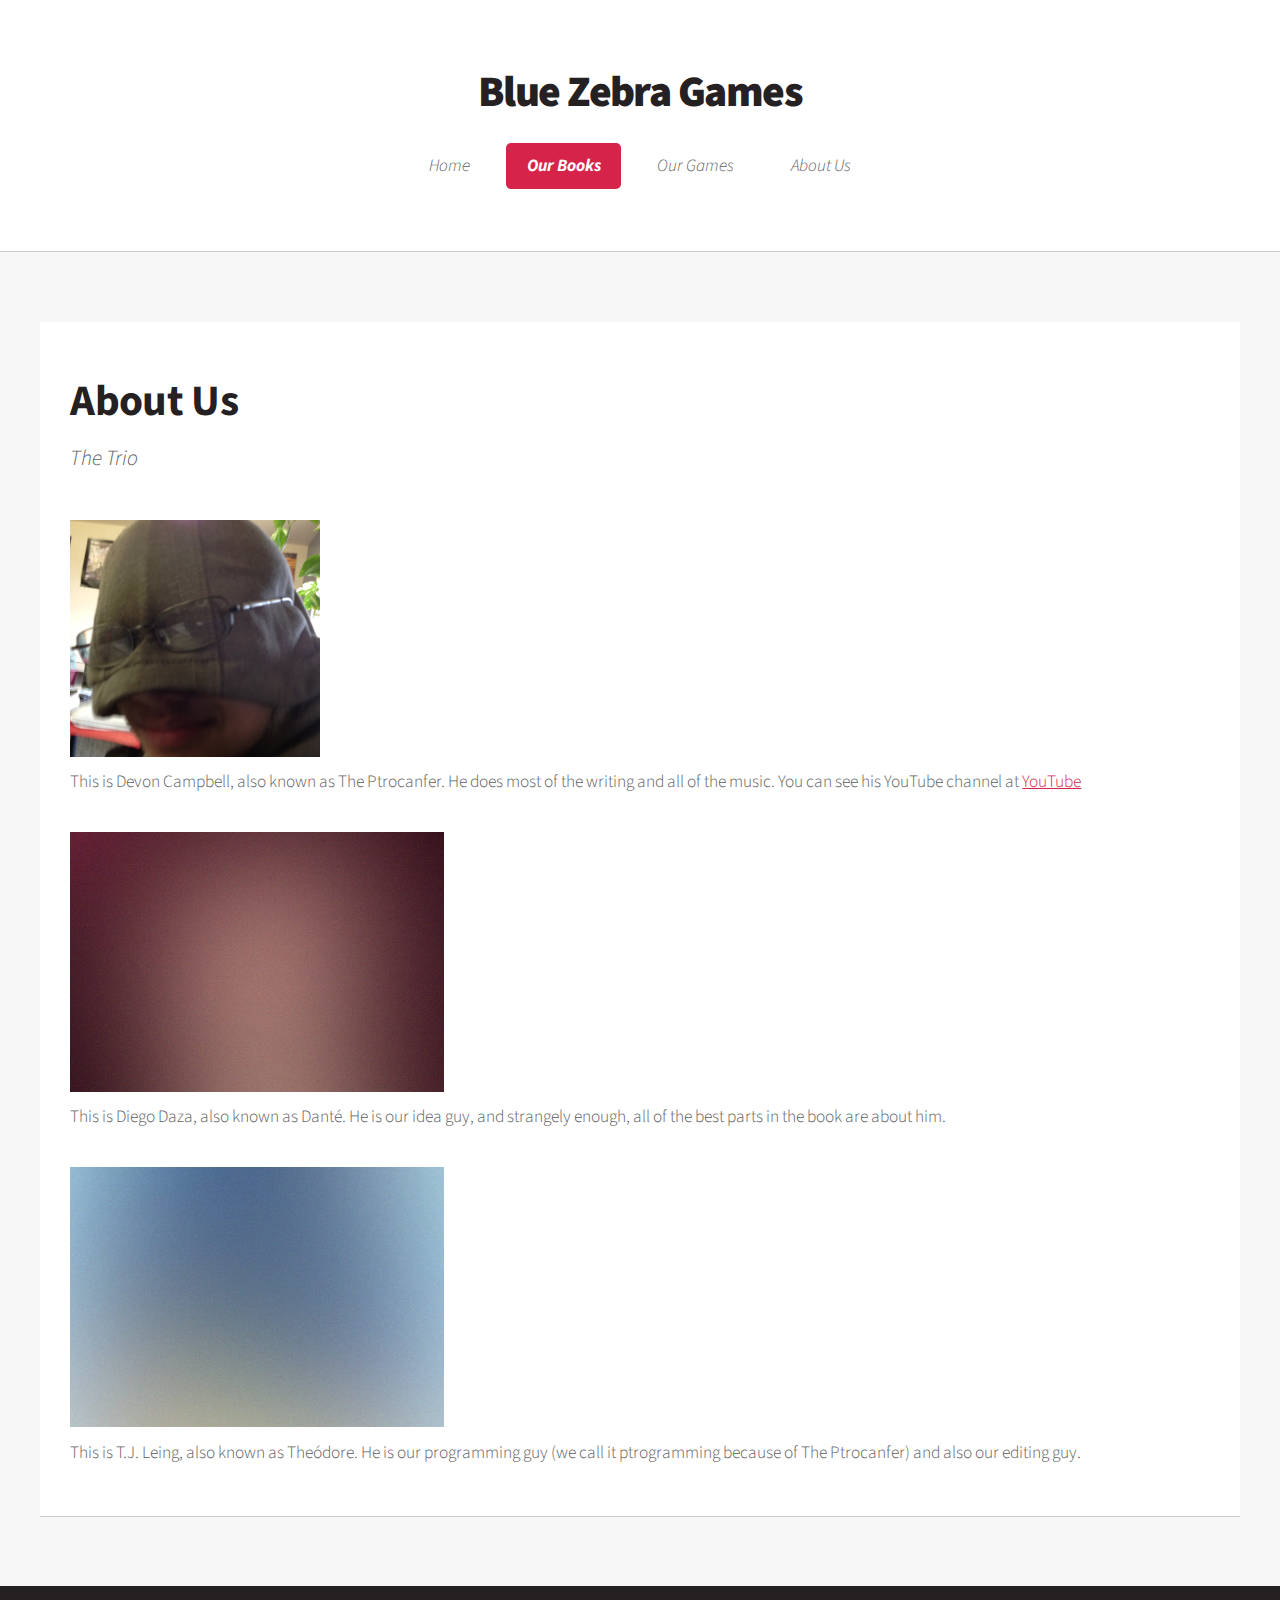
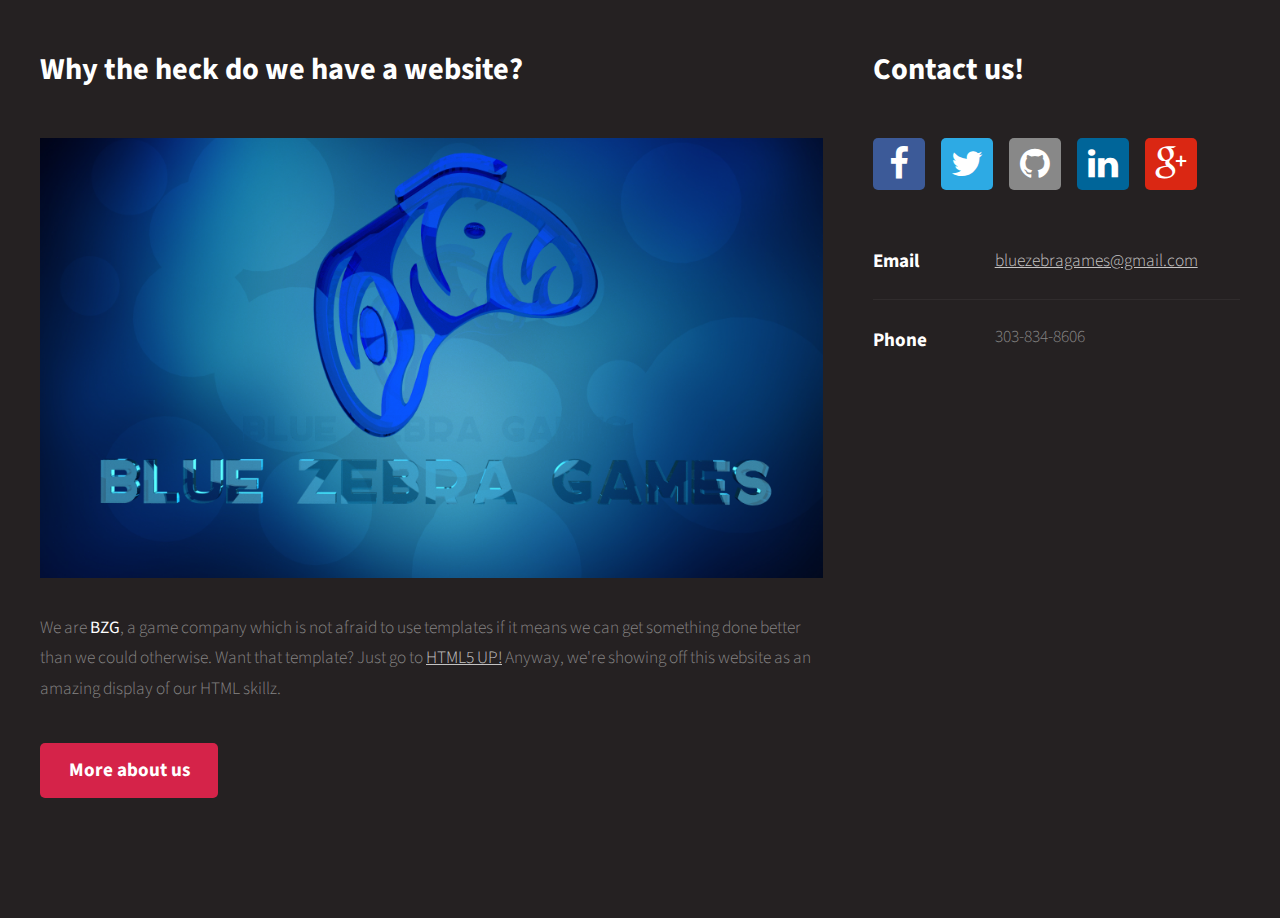
==== about.html @ b1e729a6 "Major update!" ====
<!DOCTYPE HTML>
<!--
	Dopetrope by HTML5 UP
	html5up.net | @n33co
	Free for personal and commercial use under the CCA 3.0 license (html5up.net/license)
-->
<html>
	<head>
		<title>Our Books</title>
		<meta charset="utf-8" />
		<meta name="viewport" content="width=device-width, initial-scale=1" />
		<!--[if lte IE 8]><script src="assets/js/ie/html5shiv.js"></script><![endif]-->
		<link rel="stylesheet" href="assets/css/main.css" />
		<!--[if lte IE 8]><link rel="stylesheet" href="assets/css/ie8.css" /><![endif]-->
	</head>
	<body class="no-sidebar">
		<div id="page-wrapper">

			<!-- Header -->
				<div id="header-wrapper">
					<div id="header">

						<!-- Logo -->
							<h1><a href="index.html">Blue Zebra Games</a></h1>

						<!-- Nav -->
							<nav id="nav">
								<ul>
									<li><a href="index.html">Home</a></li>
									<li class="current">
										<a href="./books.html">Our Books</a>
										<ul>
											<li><a href="./books.html">Overview</a></li>
											<li><a href="./tw1.html">That Which 1: The World of The Ptrocanfer</a></li>
											<li><a href="./tw2.html">That Which 2: Another Cool Compendium of Random Ruminations</a></li>
											<li>
												<a href="./tw3.html">That Which 3: In Which That Which Happened is Related</a>
												<!--<ul>
													<li><a href="#">Magna phasellus</a></li>
													<li><a href="#">Etiam dolore nisl</a></li>
													<li><a href="#">Veroeros feugiat</a></li>
													<li><a href="#">Nisl sed aliquam</a></li>
													<li><a href="#">Dolore adipiscing</a></li>
												</ul>-->
											</li>
											<li><a href="./tw4.html">That Which 4: A Dream Not All a Dream</a></li>
										</ul>
									</li>
									<li><a href="games.html">Our Games</a></li>
									<li><a href="about.html">About Us</a></li>
									<!--<li><a href="no-sidebar.html">No Sidebar</a></li>-->
								</ul>
							</nav>

					</div>
				</div>

			<!-- Main -->
				<div id="main-wrapper">
					<div class="container">

						<!-- Content -->
							<article class="box post">
								<header>
									<h2>About Us</h2>
									<p>The Trio</p>
								</header>
                                <img src="images/pic02.jpg">
								<p>
									This is Devon Campbell, also known as The Ptrocanfer.  He does most of the writing and all of the music.  You can see his YouTube channel at <a href="https://www.youtube.com/user/hokumeledevon">YouTube</a>
								</p>
                                <img src="images/pic03.jpg">
								<p>
									This is Diego Daza, also known as Danté.  He is our idea guy, and strangely enough, all of the best parts in the book are about him.
								</p>
                                <img src="images/pic04.jpg">
                                <p>
                                    This is T.J. Leing, also known as Theódore.  He is our programming guy (we call it ptrogramming because of The Ptrocanfer) and also our editing guy.
                                </p>
								
							</article>

					</div>
				</div>

			<!-- Footer -->
				<div id="footer-wrapper">
					<section id="footer" class="container">
						<div class="row">
							<!--<div class="8u 12u(mobile)">
								<section>
									<header>
										<h2>Calendar</h2>
									</header>
									<ul class="dates">
										<li>
											<span class="date">Aug <strong>31</strong></span>
											<h3><a href="#">Start of school</a></h3>
											<p>Kinda obvious what this one means...  It's the first day of classes, if that helps.</p>
										</li>
										<li>
											<span class="date">Jan <strong>23</strong></span>
											<h3><a href="#">Ipsum sed blandit nisl consequat</a></h3>
											<p>Blandit phasellus lorem ipsum dolor tempor sapien tortor hendrerit adipiscing feugiat lorem.</p>
										</li>
										<li>
											<span class="date">Jan <strong>15</strong></span>
											<h3><a href="#">Magna tempus lorem feugiat</a></h3>
											<p>Dolore consequat sed phasellus lorem sed etiam nullam dolor etiam sed amet sit consequat.</p>
										</li>
										<li>
											<span class="date">Jan <strong>12</strong></span>
											<h3><a href="#">Dolore tempus ipsum feugiat nulla</a></h3>
											<p>Feugiat lorem dolor sed nullam tempus lorem ipsum dolor sit amet nullam consequat.</p>
										</li>
										<li>
											<span class="date">Jan <strong>10</strong></span>
											<h3><a href="#">Blandit tempus aliquam?</a></h3>
											<p>Feugiat sed tempus blandit tempus adipiscing nisl lorem ipsum dolor sit amet dolore.</p>
										</li>
									</ul>
								</section>
							</div>-->
							<div class="8u 12u(mobile)">
								<section>
									<header>
										<h2>Why the heck do we have a website?</h2>
									</header>
									<a href="#" class="image featured"><img src="images/pic01.jpg" alt="" /></a>
									<p>
										We are <strong>BZG</strong>, a game company which is not afraid to use templates if it means we can get something done better than we could otherwise.
										Want that template?  Just go to <a href="http://html5up.net/">HTML5 UP!</a>  Anyway, we're showing off this website as an amazing display of our HTML skillz.
									</p>
									<footer>
										<a href="#" class="button">More about us</a>
									</footer>
								</section>
							</div>
						<!--</div>
						<div class="row">
							<div class="4u 12u(mobile)">
								<section>
									<header>
										<h2>Quick Links</h2>
									</header>
									<ul class="divided">
										<li><a href="#">Lorem ipsum dolor sit amet sit veroeros</a></li>
										<li><a href="#">Sed et blandit consequat sed tlorem blandit</a></li>
										<li><a href="#">Adipiscing feugiat phasellus sed tempus</a></li>
										<li><a href="#">Hendrerit tortor vitae mattis tempor sapien</a></li>
										<li><a href="#">Sem feugiat sapien id suscipit magna felis nec</a></li>
										<li><a href="#">Elit class aptent taciti sociosqu ad litora</a></li>
									</ul>
								</section>
							</div>
							<div class="4u 12u(mobile)">
								<section>
									<header>
										<h2>Ipsum et phasellus</h2>
									</header>
									<ul class="divided">
										<li><a href="#">Lorem ipsum dolor sit amet sit veroeros</a></li>
										<li><a href="#">Sed et blandit consequat sed tlorem blandit</a></li>
										<li><a href="#">Adipiscing feugiat phasellus sed tempus</a></li>
										<li><a href="#">Hendrerit tortor vitae mattis tempor sapien</a></li>
										<li><a href="#">Sem feugiat sapien id suscipit magna felis nec</a></li>
										<li><a href="#">Elit class aptent taciti sociosqu ad litora</a></li>
									</ul>
								</section>
							</div>-->
							<div class="4u 12u(mobile)">
								<section>
									<header>
										<h2>Contact us!</h2>
									</header>
									<ul class="social">
										<li><a class="icon fa-facebook" href="#"><span class="label">Facebook</span></a></li>
										<li><a class="icon fa-twitter" href="#"><span class="label">Twitter</span></a></li>
										<li><a class="icon fa-github" href="#"><span class="label">GitHub</span></a></li>
										<li><a class="icon fa-linkedin" href="#"><span class="label">LinkedIn</span></a></li>
										<li><a class="icon fa-google-plus" href="#"><span class="label">Google+</span></a></li>
									</ul>
									<ul class="contact">
										<li>
											<h3>Email</h3>
											<p><a href="mailto:bluezebragames@gmail.com?Subject=BZG Comments">bluezebragames@gmail.com</a></p>
										</li>
										<li>
											<h3>Phone</h3>
											<p>303-834-8606</p>
										</li>
									</ul>
								</section>
							</div>
						</div>
						<div class="row">
							<div class="12u">

								<!-- Copyright 
									<div id="copyright">
										<ul class="links">
											<li>&copy; Untitled. All rights reserved.</li><li>Design: <a href="http://html5up.net">HTML5 UP</a></li>
										</ul>
									</div>-->

							</div>
						</div>
					</section>
				</div>

		</div>

		<!-- Scripts -->
			<script src="assets/js/jquery.min.js"></script>
			<script src="assets/js/jquery.dropotron.min.js"></script>
			<script src="assets/js/skel.min.js"></script>
			<script src="assets/js/skel-viewport.min.js"></script>
			<script src="assets/js/util.js"></script>
			<!--[if lte IE 8]><script src="assets/js/ie/respond.min.js"></script><![endif]-->
			<script src="assets/js/main.js"></script>

	</body>
</html>
---- assets/css/main.css ----
@import url("font-awesome.min.css");
@import url("http://fonts.googleapis.com/css?family=Source+Sans+Pro:300,400,700,900,300italic");

/*
	Dopetrope by HTML5 UP
	html5up.net | @n33co
	Free for personal and commercial use under the CCA 3.0 license (html5up.net/license)
*/

/* Reset */

	html, body, div, span, applet, object, iframe, h1, h2, h3, h4, h5, h6, p, blockquote, pre, a, abbr, acronym, address, big, cite, code, del, dfn, em, img, ins, kbd, q, s, samp, small, strike, strong, sub, sup, tt, var, b, u, i, center, dl, dt, dd, ol, ul, li, fieldset, form, label, legend, table, caption, tbody, tfoot, thead, tr, th, td, article, aside, canvas, details, embed, figure, figcaption, footer, header, hgroup, menu, nav, output, ruby, section, summary, time, mark, audio, video {
		margin: 0;
		padding: 0;
		border: 0;
		font-size: 100%;
		font: inherit;
		vertical-align: baseline;
	}

	article, aside, details, figcaption, figure, footer, header, hgroup, menu, nav, section {
		display: block;
	}

	body {
		line-height: 1;
	}

	ol, ul {
		list-style: none;
	}

	blockquote, q {
		quotes: none;
	}

	blockquote:before, blockquote:after, q:before, q:after {
		content: '';
		content: none;
	}

	table {
		border-collapse: collapse;
		border-spacing: 0;
	}

	body {
		-webkit-text-size-adjust: none;
	}

/* Box Model */

	*, *:before, *:after {
		-moz-box-sizing: border-box;
		-webkit-box-sizing: border-box;
		box-sizing: border-box;
	}

/* Containers */

	.container {
		margin-left: auto;
		margin-right: auto;
	}

	.container.\31 25\25 {
		width: 100%;
		max-width: 1200px;
		min-width: 960px;
	}

	.container.\37 5\25 {
		width: 720px;
	}

	.container.\35 0\25 {
		width: 480px;
	}

	.container.\32 5\25 {
		width: 240px;
	}

	.container {
		width: 960px;
	}

	@media screen and (min-width: 737px) {

		.container.\31 25\25 {
			width: 100%;
			max-width: 1500px;
			min-width: 1200px;
		}

		.container.\37 5\25 {
			width: 900px;
		}

		.container.\35 0\25 {
			width: 600px;
		}

		.container.\32 5\25 {
			width: 300px;
		}

		.container {
			width: 1200px;
		}

	}

	@media screen and (min-width: 737px) and (max-width: 1200px) {

		.container.\31 25\25 {
			width: 100%;
			max-width: 1200px;
			min-width: 960px;
		}

		.container.\37 5\25 {
			width: 720px;
		}

		.container.\35 0\25 {
			width: 480px;
		}

		.container.\32 5\25 {
			width: 240px;
		}

		.container {
			width: 960px;
		}

	}

	@media screen and (max-width: 736px) {

		.container.\31 25\25 {
			width: 100%;
			max-width: 125%;
			min-width: 100%;
		}

		.container.\37 5\25 {
			width: 75%;
		}

		.container.\35 0\25 {
			width: 50%;
		}

		.container.\32 5\25 {
			width: 25%;
		}

		.container {
			width: 100% !important;
		}

	}

/* Grid */

	.row {
		border-bottom: solid 1px transparent;
		-moz-box-sizing: border-box;
		-webkit-box-sizing: border-box;
		box-sizing: border-box;
	}

	.row > * {
		float: left;
		-moz-box-sizing: border-box;
		-webkit-box-sizing: border-box;
		box-sizing: border-box;
	}

	.row:after, .row:before {
		content: '';
		display: block;
		clear: both;
		height: 0;
	}

	.row.uniform > * > :first-child {
		margin-top: 0;
	}

	.row.uniform > * > :last-child {
		margin-bottom: 0;
	}

	.row.\30 \25 > * {
		padding: 0 0 0 0px;
	}

	.row.\30 \25 {
		margin: 0 0 -1px 0px;
	}

	.row.uniform.\30 \25 > * {
		padding: 0px 0 0 0px;
	}

	.row.uniform.\30 \25 {
		margin: 0px 0 -1px 0px;
	}

	.row > * {
		padding: 0 0 0 40px;
	}

	.row {
		margin: 0 0 -1px -40px;
	}

	.row.uniform > * {
		padding: 40px 0 0 40px;
	}

	.row.uniform {
		margin: -40px 0 -1px -40px;
	}

	.row.\32 00\25 > * {
		padding: 0 0 0 80px;
	}

	.row.\32 00\25 {
		margin: 0 0 -1px -80px;
	}

	.row.uniform.\32 00\25 > * {
		padding: 80px 0 0 80px;
	}

	.row.uniform.\32 00\25 {
		margin: -80px 0 -1px -80px;
	}

	.row.\31 50\25 > * {
		padding: 0 0 0 60px;
	}

	.row.\31 50\25 {
		margin: 0 0 -1px -60px;
	}

	.row.uniform.\31 50\25 > * {
		padding: 60px 0 0 60px;
	}

	.row.uniform.\31 50\25 {
		margin: -60px 0 -1px -60px;
	}

	.row.\35 0\25 > * {
		padding: 0 0 0 20px;
	}

	.row.\35 0\25 {
		margin: 0 0 -1px -20px;
	}

	.row.uniform.\35 0\25 > * {
		padding: 20px 0 0 20px;
	}

	.row.uniform.\35 0\25 {
		margin: -20px 0 -1px -20px;
	}

	.row.\32 5\25 > * {
		padding: 0 0 0 10px;
	}

	.row.\32 5\25 {
		margin: 0 0 -1px -10px;
	}

	.row.uniform.\32 5\25 > * {
		padding: 10px 0 0 10px;
	}

	.row.uniform.\32 5\25 {
		margin: -10px 0 -1px -10px;
	}

	.\31 2u, .\31 2u\24 {
		width: 100%;
		clear: none;
		margin-left: 0;
	}

	.\31 1u, .\31 1u\24 {
		width: 91.6666666667%;
		clear: none;
		margin-left: 0;
	}

	.\31 0u, .\31 0u\24 {
		width: 83.3333333333%;
		clear: none;
		margin-left: 0;
	}

	.\39 u, .\39 u\24 {
		width: 75%;
		clear: none;
		margin-left: 0;
	}

	.\38 u, .\38 u\24 {
		width: 66.6666666667%;
		clear: none;
		margin-left: 0;
	}

	.\37 u, .\37 u\24 {
		width: 58.3333333333%;
		clear: none;
		margin-left: 0;
	}

	.\36 u, .\36 u\24 {
		width: 50%;
		clear: none;
		margin-left: 0;
	}

	.\35 u, .\35 u\24 {
		width: 41.6666666667%;
		clear: none;
		margin-left: 0;
	}

	.\34 u, .\34 u\24 {
		width: 33.3333333333%;
		clear: none;
		margin-left: 0;
	}

	.\33 u, .\33 u\24 {
		width: 25%;
		clear: none;
		margin-left: 0;
	}

	.\32 u, .\32 u\24 {
		width: 16.6666666667%;
		clear: none;
		margin-left: 0;
	}

	.\31 u, .\31 u\24 {
		width: 8.3333333333%;
		clear: none;
		margin-left: 0;
	}

	.\31 2u\24 + *,
	.\31 1u\24 + *,
	.\31 0u\24 + *,
	.\39 u\24 + *,
	.\38 u\24 + *,
	.\37 u\24 + *,
	.\36 u\24 + *,
	.\35 u\24 + *,
	.\34 u\24 + *,
	.\33 u\24 + *,
	.\32 u\24 + *,
	.\31 u\24 + * {
		clear: left;
	}

	.\-11u {
		margin-left: 91.66667%;
	}

	.\-10u {
		margin-left: 83.33333%;
	}

	.\-9u {
		margin-left: 75%;
	}

	.\-8u {
		margin-left: 66.66667%;
	}

	.\-7u {
		margin-left: 58.33333%;
	}

	.\-6u {
		margin-left: 50%;
	}

	.\-5u {
		margin-left: 41.66667%;
	}

	.\-4u {
		margin-left: 33.33333%;
	}

	.\-3u {
		margin-left: 25%;
	}

	.\-2u {
		margin-left: 16.66667%;
	}

	.\-1u {
		margin-left: 8.33333%;
	}

	@media screen and (min-width: 737px) {

		.row > * {
			padding: 50px 0 0 50px;
		}

		.row {
			margin: -50px 0 -1px -50px;
		}

		.row.uniform > * {
			padding: 50px 0 0 50px;
		}

		.row.uniform {
			margin: -50px 0 -1px -50px;
		}

		.row.\32 00\25 > * {
			padding: 100px 0 0 100px;
		}

		.row.\32 00\25 {
			margin: -100px 0 -1px -100px;
		}

		.row.uniform.\32 00\25 > * {
			padding: 100px 0 0 100px;
		}

		.row.uniform.\32 00\25 {
			margin: -100px 0 -1px -100px;
		}

		.row.\31 50\25 > * {
			padding: 75px 0 0 75px;
		}

		.row.\31 50\25 {
			margin: -75px 0 -1px -75px;
		}

		.row.uniform.\31 50\25 > * {
			padding: 75px 0 0 75px;
		}

		.row.uniform.\31 50\25 {
			margin: -75px 0 -1px -75px;
		}

		.row.\35 0\25 > * {
			padding: 25px 0 0 25px;
		}

		.row.\35 0\25 {
			margin: -25px 0 -1px -25px;
		}

		.row.uniform.\35 0\25 > * {
			padding: 25px 0 0 25px;
		}

		.row.uniform.\35 0\25 {
			margin: -25px 0 -1px -25px;
		}

		.row.\32 5\25 > * {
			padding: 12.5px 0 0 12.5px;
		}

		.row.\32 5\25 {
			margin: -12.5px 0 -1px -12.5px;
		}

		.row.uniform.\32 5\25 > * {
			padding: 12.5px 0 0 12.5px;
		}

		.row.uniform.\32 5\25 {
			margin: -12.5px 0 -1px -12.5px;
		}

		.\31 2u\28desktop\29, .\31 2u\24\28desktop\29 {
			width: 100%;
			clear: none;
			margin-left: 0;
		}

		.\31 1u\28desktop\29, .\31 1u\24\28desktop\29 {
			width: 91.6666666667%;
			clear: none;
			margin-left: 0;
		}

		.\31 0u\28desktop\29, .\31 0u\24\28desktop\29 {
			width: 83.3333333333%;
			clear: none;
			margin-left: 0;
		}

		.\39 u\28desktop\29, .\39 u\24\28desktop\29 {
			width: 75%;
			clear: none;
			margin-left: 0;
		}

		.\38 u\28desktop\29, .\38 u\24\28desktop\29 {
			width: 66.6666666667%;
			clear: none;
			margin-left: 0;
		}

		.\37 u\28desktop\29, .\37 u\24\28desktop\29 {
			width: 58.3333333333%;
			clear: none;
			margin-left: 0;
		}

		.\36 u\28desktop\29, .\36 u\24\28desktop\29 {
			width: 50%;
			clear: none;
			margin-left: 0;
		}

		.\35 u\28desktop\29, .\35 u\24\28desktop\29 {
			width: 41.6666666667%;
			clear: none;
			margin-left: 0;
		}

		.\34 u\28desktop\29, .\34 u\24\28desktop\29 {
			width: 33.3333333333%;
			clear: none;
			margin-left: 0;
		}

		.\33 u\28desktop\29, .\33 u\24\28desktop\29 {
			width: 25%;
			clear: none;
			margin-left: 0;
		}

		.\32 u\28desktop\29, .\32 u\24\28desktop\29 {
			width: 16.6666666667%;
			clear: none;
			margin-left: 0;
		}

		.\31 u\28desktop\29, .\31 u\24\28desktop\29 {
			width: 8.3333333333%;
			clear: none;
			margin-left: 0;
		}

		.\31 2u\24\28desktop\29 + *,
		.\31 1u\24\28desktop\29 + *,
		.\31 0u\24\28desktop\29 + *,
		.\39 u\24\28desktop\29 + *,
		.\38 u\24\28desktop\29 + *,
		.\37 u\24\28desktop\29 + *,
		.\36 u\24\28desktop\29 + *,
		.\35 u\24\28desktop\29 + *,
		.\34 u\24\28desktop\29 + *,
		.\33 u\24\28desktop\29 + *,
		.\32 u\24\28desktop\29 + *,
		.\31 u\24\28desktop\29 + * {
			clear: left;
		}

		.\-11u\28desktop\29 {
			margin-left: 91.66667%;
		}

		.\-10u\28desktop\29 {
			margin-left: 83.33333%;
		}

		.\-9u\28desktop\29 {
			margin-left: 75%;
		}

		.\-8u\28desktop\29 {
			margin-left: 66.66667%;
		}

		.\-7u\28desktop\29 {
			margin-left: 58.33333%;
		}

		.\-6u\28desktop\29 {
			margin-left: 50%;
		}

		.\-5u\28desktop\29 {
			margin-left: 41.66667%;
		}

		.\-4u\28desktop\29 {
			margin-left: 33.33333%;
		}

		.\-3u\28desktop\29 {
			margin-left: 25%;
		}

		.\-2u\28desktop\29 {
			margin-left: 16.66667%;
		}

		.\-1u\28desktop\29 {
			margin-left: 8.33333%;
		}

	}

	@media screen and (min-width: 737px) and (max-width: 1200px) {

		.row > * {
			padding: 25px 0 0 25px;
		}

		.row {
			margin: -25px 0 -1px -25px;
		}

		.row.uniform > * {
			padding: 25px 0 0 25px;
		}

		.row.uniform {
			margin: -25px 0 -1px -25px;
		}

		.row.\32 00\25 > * {
			padding: 50px 0 0 50px;
		}

		.row.\32 00\25 {
			margin: -50px 0 -1px -50px;
		}

		.row.uniform.\32 00\25 > * {
			padding: 50px 0 0 50px;
		}

		.row.uniform.\32 00\25 {
			margin: -50px 0 -1px -50px;
		}

		.row.\31 50\25 > * {
			padding: 37.5px 0 0 37.5px;
		}

		.row.\31 50\25 {
			margin: -37.5px 0 -1px -37.5px;
		}

		.row.uniform.\31 50\25 > * {
			padding: 37.5px 0 0 37.5px;
		}

		.row.uniform.\31 50\25 {
			margin: -37.5px 0 -1px -37.5px;
		}

		.row.\35 0\25 > * {
			padding: 12.5px 0 0 12.5px;
		}

		.row.\35 0\25 {
			margin: -12.5px 0 -1px -12.5px;
		}

		.row.uniform.\35 0\25 > * {
			padding: 12.5px 0 0 12.5px;
		}

		.row.uniform.\35 0\25 {
			margin: -12.5px 0 -1px -12.5px;
		}

		.row.\32 5\25 > * {
			padding: 6.25px 0 0 6.25px;
		}

		.row.\32 5\25 {
			margin: -6.25px 0 -1px -6.25px;
		}

		.row.uniform.\32 5\25 > * {
			padding: 6.25px 0 0 6.25px;
		}

		.row.uniform.\32 5\25 {
			margin: -6.25px 0 -1px -6.25px;
		}

		.\31 2u\28tablet\29, .\31 2u\24\28tablet\29 {
			width: 100%;
			clear: none;
			margin-left: 0;
		}

		.\31 1u\28tablet\29, .\31 1u\24\28tablet\29 {
			width: 91.6666666667%;
			clear: none;
			margin-left: 0;
		}

		.\31 0u\28tablet\29, .\31 0u\24\28tablet\29 {
			width: 83.3333333333%;
			clear: none;
			margin-left: 0;
		}

		.\39 u\28tablet\29, .\39 u\24\28tablet\29 {
			width: 75%;
			clear: none;
			margin-left: 0;
		}

		.\38 u\28tablet\29, .\38 u\24\28tablet\29 {
			width: 66.6666666667%;
			clear: none;
			margin-left: 0;
		}

		.\37 u\28tablet\29, .\37 u\24\28tablet\29 {
			width: 58.3333333333%;
			clear: none;
			margin-left: 0;
		}

		.\36 u\28tablet\29, .\36 u\24\28tablet\29 {
			width: 50%;
			clear: none;
			margin-left: 0;
		}

		.\35 u\28tablet\29, .\35 u\24\28tablet\29 {
			width: 41.6666666667%;
			clear: none;
			margin-left: 0;
		}

		.\34 u\28tablet\29, .\34 u\24\28tablet\29 {
			width: 33.3333333333%;
			clear: none;
			margin-left: 0;
		}

		.\33 u\28tablet\29, .\33 u\24\28tablet\29 {
			width: 25%;
			clear: none;
			margin-left: 0;
		}

		.\32 u\28tablet\29, .\32 u\24\28tablet\29 {
			width: 16.6666666667%;
			clear: none;
			margin-left: 0;
		}

		.\31 u\28tablet\29, .\31 u\24\28tablet\29 {
			width: 8.3333333333%;
			clear: none;
			margin-left: 0;
		}

		.\31 2u\24\28tablet\29 + *,
		.\31 1u\24\28tablet\29 + *,
		.\31 0u\24\28tablet\29 + *,
		.\39 u\24\28tablet\29 + *,
		.\38 u\24\28tablet\29 + *,
		.\37 u\24\28tablet\29 + *,
		.\36 u\24\28tablet\29 + *,
		.\35 u\24\28tablet\29 + *,
		.\34 u\24\28tablet\29 + *,
		.\33 u\24\28tablet\29 + *,
		.\32 u\24\28tablet\29 + *,
		.\31 u\24\28tablet\29 + * {
			clear: left;
		}

		.\-11u\28tablet\29 {
			margin-left: 91.66667%;
		}

		.\-10u\28tablet\29 {
			margin-left: 83.33333%;
		}

		.\-9u\28tablet\29 {
			margin-left: 75%;
		}

		.\-8u\28tablet\29 {
			margin-left: 66.66667%;
		}

		.\-7u\28tablet\29 {
			margin-left: 58.33333%;
		}

		.\-6u\28tablet\29 {
			margin-left: 50%;
		}

		.\-5u\28tablet\29 {
			margin-left: 41.66667%;
		}

		.\-4u\28tablet\29 {
			margin-left: 33.33333%;
		}

		.\-3u\28tablet\29 {
			margin-left: 25%;
		}

		.\-2u\28tablet\29 {
			margin-left: 16.66667%;
		}

		.\-1u\28tablet\29 {
			margin-left: 8.33333%;
		}

	}

	@media screen and (max-width: 736px) {

		.row > * {
			padding: 20px 0 0 20px;
		}

		.row {
			margin: -20px 0 -1px -20px;
		}

		.row.uniform > * {
			padding: 20px 0 0 20px;
		}

		.row.uniform {
			margin: -20px 0 -1px -20px;
		}

		.row.\32 00\25 > * {
			padding: 40px 0 0 40px;
		}

		.row.\32 00\25 {
			margin: -40px 0 -1px -40px;
		}

		.row.uniform.\32 00\25 > * {
			padding: 40px 0 0 40px;
		}

		.row.uniform.\32 00\25 {
			margin: -40px 0 -1px -40px;
		}

		.row.\31 50\25 > * {
			padding: 30px 0 0 30px;
		}

		.row.\31 50\25 {
			margin: -30px 0 -1px -30px;
		}

		.row.uniform.\31 50\25 > * {
			padding: 30px 0 0 30px;
		}

		.row.uniform.\31 50\25 {
			margin: -30px 0 -1px -30px;
		}

		.row.\35 0\25 > * {
			padding: 10px 0 0 10px;
		}

		.row.\35 0\25 {
			margin: -10px 0 -1px -10px;
		}

		.row.uniform.\35 0\25 > * {
			padding: 10px 0 0 10px;
		}

		.row.uniform.\35 0\25 {
			margin: -10px 0 -1px -10px;
		}

		.row.\32 5\25 > * {
			padding: 5px 0 0 5px;
		}

		.row.\32 5\25 {
			margin: -5px 0 -1px -5px;
		}

		.row.uniform.\32 5\25 > * {
			padding: 5px 0 0 5px;
		}

		.row.uniform.\32 5\25 {
			margin: -5px 0 -1px -5px;
		}

		.\31 2u\28mobile\29, .\31 2u\24\28mobile\29 {
			width: 100%;
			clear: none;
			margin-left: 0;
		}

		.\31 1u\28mobile\29, .\31 1u\24\28mobile\29 {
			width: 91.6666666667%;
			clear: none;
			margin-left: 0;
		}

		.\31 0u\28mobile\29, .\31 0u\24\28mobile\29 {
			width: 83.3333333333%;
			clear: none;
			margin-left: 0;
		}

		.\39 u\28mobile\29, .\39 u\24\28mobile\29 {
			width: 75%;
			clear: none;
			margin-left: 0;
		}

		.\38 u\28mobile\29, .\38 u\24\28mobile\29 {
			width: 66.6666666667%;
			clear: none;
			margin-left: 0;
		}

		.\37 u\28mobile\29, .\37 u\24\28mobile\29 {
			width: 58.3333333333%;
			clear: none;
			margin-left: 0;
		}

		.\36 u\28mobile\29, .\36 u\24\28mobile\29 {
			width: 50%;
			clear: none;
			margin-left: 0;
		}

		.\35 u\28mobile\29, .\35 u\24\28mobile\29 {
			width: 41.6666666667%;
			clear: none;
			margin-left: 0;
		}

		.\34 u\28mobile\29, .\34 u\24\28mobile\29 {
			width: 33.3333333333%;
			clear: none;
			margin-left: 0;
		}

		.\33 u\28mobile\29, .\33 u\24\28mobile\29 {
			width: 25%;
			clear: none;
			margin-left: 0;
		}

		.\32 u\28mobile\29, .\32 u\24\28mobile\29 {
			width: 16.6666666667%;
			clear: none;
			margin-left: 0;
		}

		.\31 u\28mobile\29, .\31 u\24\28mobile\29 {
			width: 8.3333333333%;
			clear: none;
			margin-left: 0;
		}

		.\31 2u\24\28mobile\29 + *,
		.\31 1u\24\28mobile\29 + *,
		.\31 0u\24\28mobile\29 + *,
		.\39 u\24\28mobile\29 + *,
		.\38 u\24\28mobile\29 + *,
		.\37 u\24\28mobile\29 + *,
		.\36 u\24\28mobile\29 + *,
		.\35 u\24\28mobile\29 + *,
		.\34 u\24\28mobile\29 + *,
		.\33 u\24\28mobile\29 + *,
		.\32 u\24\28mobile\29 + *,
		.\31 u\24\28mobile\29 + * {
			clear: left;
		}

		.\-11u\28mobile\29 {
			margin-left: 91.66667%;
		}

		.\-10u\28mobile\29 {
			margin-left: 83.33333%;
		}

		.\-9u\28mobile\29 {
			margin-left: 75%;
		}

		.\-8u\28mobile\29 {
			margin-left: 66.66667%;
		}

		.\-7u\28mobile\29 {
			margin-left: 58.33333%;
		}

		.\-6u\28mobile\29 {
			margin-left: 50%;
		}

		.\-5u\28mobile\29 {
			margin-left: 41.66667%;
		}

		.\-4u\28mobile\29 {
			margin-left: 33.33333%;
		}

		.\-3u\28mobile\29 {
			margin-left: 25%;
		}

		.\-2u\28mobile\29 {
			margin-left: 16.66667%;
		}

		.\-1u\28mobile\29 {
			margin-left: 8.33333%;
		}

	}

/* Basic */

	body {
		background: #252122;
		background-image: url("images/bg02.png");
		font-family: 'Source Sans Pro';
		font-weight: 300;
		color: #5d5d5d;
	}

		body.is-loading * {
			-moz-transition: none !important;
			-webkit-transition: none !important;
			-ms-transition: none !important;
			transition: none !important;
			-moz-animation: none !important;
			-webkit-animation: none !important;
			-ms-animation: none !important;
			animation: none !important;
		}

	input, textarea, select {
		font-family: 'Source Sans Pro';
		font-weight: 300;
		color: #5d5d5d;
	}

	strong, b {
		color: #252122;
		font-weight: 400;
	}

	i, em {
		font-style: italic;
	}

	sub {
		position: relative;
		top: 0.5em;
		font-size: 0.8em;
	}

	sup {
		position: relative;
		top: -0.5em;
		font-size: 0.8em;
	}

	blockquote {
		border-left: solid 0.75em #dddddd;
		padding: 1em 0 1em 1.5em;
		font-style: italic;
	}

	h1, h2, h3, h4, h5, h6 {
		color: #252122;
		font-weight: 700;
	}

	h1 a, h2 a, h3 a, h4 a, h5 a, h6 a {
		color: inherit;
		text-decoration: none;
	}

	a {
		color: #d52349;
		text-decoration: underline;
	}

		a:hover {
			text-decoration: none;
		}

	br.clear {
		clear: both;
	}

	hr {
		border: 0;
		border-top: solid 1px #dddddd;
		height: 1px;
		margin: 2em 0 2em 0;
	}

	p, ul, ol, dl, table {
		margin-bottom: 2em;
	}

/* Form */

	form label {
		display: block;
		color: #252122;
		font-weight: 400;
		margin: 0 0 0.5em 0;
	}

	form input[type=text],
	form input[type=email],
	form input[type=password],
	form select,
	form textarea {
		-webkit-appearance: none;
		display: block;
		border: 0;
		padding: 0.75em 1em;
		font-size: 1em;
		border-radius: 5px;
		border: solid 1px #dddddd;
		background: #fff;
		width: 100%;
	}

		form input[type=text]:focus,
		form input[type=email]:focus,
		form input[type=password]:focus,
		form select:focus,
		form textarea:focus {
			box-shadow: inset 0px 0px 1px 1px #43bff0;
		}

	form textarea {
		height: 15em;
	}

	form .formerize-placeholder {
		color: #555 !important;
	}

	form ::-webkit-input-placeholder {
		color: #555 !important;
	}

	form :-moz-placeholder {
		color: #555 !important;
	}

	form ::-moz-placeholder {
		color: #555 !important;
	}

	form :-ms-input-placeholder {
		color: #555 !important;
	}

	form ::-moz-focus-inner {
		border: 0;
	}

/* Tables */

	table {
		width: 100%;
	}

		table.default {
			width: 100%;
		}

			table.default tr {
				border-top: solid 1px #dddddd;
			}

				table.default tr:first-child {
					border-top: 0;
				}

			table.default td {
				padding: 0.5em 1em 0.5em 1em;
			}

			table.default th {
				text-align: left;
				padding: 0.5em 1em 0.5em 1em;
				font-weight: 700;
				margin: 0 0 1em 0;
			}

			table.default thead {
				border-bottom: solid 2px #dddddd;
			}

/* Section/Article */

	section, article {
		margin-bottom: 2.5em;
	}

		section > :last-child, section:last-child, article > :last-child, article:last-child {
			margin-bottom: 0;
		}

	header > p {
		display: block;
		font-style: italic;
	}

	header.major {
		position: relative;
		text-align: center;
		border-top: solid 1px #ccc;
		top: 1em;
	}

		header.major h2 {
			background: #fff;
			position: relative;
			top: -0.65em;
			display: inline;
			margin: 0;
			padding: 0 1em 0 1em;
		}

/* Box */

	.box {
		background: #ffffff;
		border-bottom: solid 1px #ccc;
	}

		.box .image.featured {
			position: relative;
			width: auto;
		}

/* Button */

	input[type="button"],
	input[type="submit"],
	input[type="reset"],
	button,
	.button {
		-webkit-appearance: none;
		display: inline-block;
		text-decoration: none;
		cursor: pointer;
		border: 0;
		border-radius: 5px;
		background: #d52349;
		color: #fff !important;
		font-weight: 700;
		outline: 0;
		-moz-transition: background-color .25s ease-in-out;
		-webkit-transition: background-color .25s ease-in-out;
		-ms-transition: background-color .25s ease-in-out;
		transition: background-color .25s ease-in-out;
	}

		input[type="button"]:hover,
		input[type="submit"]:hover,
		input[type="reset"]:hover,
		button:hover,
		.button:hover {
			background: #e53359;
		}

		input[type="button"]:active,
		input[type="submit"]:active,
		input[type="reset"]:active,
		button:active,
		.button:active {
			background: #c51349;
		}

		input[type="button"].alt,
		input[type="submit"].alt,
		input[type="reset"].alt,
		button.alt,
		.button.alt {
			background: #252122;
		}

			input[type="button"].alt:hover,
			input[type="submit"].alt:hover,
			input[type="reset"].alt:hover,
			button.alt:hover,
			.button.alt:hover {
				background: #353132;
			}

			input[type="button"].alt:active,
			input[type="submit"].alt:active,
			input[type="reset"].alt:active,
			button.alt:active,
			.button.alt:active {
				background: #151112;
			}

		input[type="button"].icon:before,
		input[type="submit"].icon:before,
		input[type="reset"].icon:before,
		button.icon:before,
		.button.icon:before {
			opacity: 0.35;
			position: relative;
			top: 0.05em;
			margin-right: 0.75em;
		}

/* Image */

	.image {
		display: inline-block;
		outline: 0;
	}

		.image img {
			display: block;
			width: 100%;
		}

		.image.centered {
			display: block;
			margin: 0 0 2em 0;
		}

			.image.centered img {
				margin: 0 auto;
				width: auto;
			}

		.image.featured {
			display: block;
			width: 100%;
			margin: 0 0 2em 0;
		}

		.image.left {
			float: left;
			margin: 0 2em 2em 0;
		}

/* List */

	ul.default {
		list-style: disc;
		padding-left: 1em;
	}

		ul.default li {
			padding-left: 0.5em;
		}

	ul.contact li {
		position: relative;
		border-top: solid 1px #ddd;
		padding: 1.3em 0 1.3em 7em;
	}

		ul.contact li h3 {
			position: absolute;
			left: 0;
			top: 1.3em;
			font-size: 1.1em;
		}

		ul.contact li p {
			margin: 0;
		}

		ul.contact li:first-child {
			padding-top: 0;
			border-top: 0;
		}

			ul.contact li:first-child h3 {
				top: 0;
			}

	ul.dates li {
		position: relative;
		border-top: solid 1px #ddd;
		padding: 1.3em 0 1.3em 6.75em;
	}

	ul.dates .date {
		display: block;
		position: absolute;
		left: 0;
		top: 1.3em;
		background-color: #d52349;
		height: 3.5em;
		text-align: center;
		color: #fff;
		line-height: 1em;
		border-top-left-radius: 5px;
		border-bottom-left-radius: 5px;
		padding: 0.5em 0.75em 0 1em;
	}

		ul.dates .date:after {
			content: '';
			position: absolute;
			bottom: 0;
			right: -1.2em;
			border-left: solid 1.25em #d52349;
			border-top: solid 1.8em transparent;
			border-bottom: solid 1.8em transparent;
		}

		ul.dates .date strong {
			display: block;
			font-size: 1.75em;
			padding-top: 0.15em;
		}

	ul.dates h3 {
		font-size: 1.1em;
	}

	ul.dates p {
		margin: 0;
	}

	ul.dates li:first-child {
		border-top: 0;
		padding-top: 0;
	}

		ul.dates li:first-child .date {
			top: 0;
		}

	ul.divided li {
		border-top: solid 1px #ddd;
		padding: 1em 0 1em 0;
	}

		ul.divided li:first-child {
			border-top: 0;
			padding-top: 0;
		}

	ul.social {
		overflow: hidden;
		cursor: default;
	}

		ul.social li {
			display: inline-block;
		}

			ul.social li:first-child {
				margin-left: 0;
			}

			ul.social li a {
				display: inline-block;
				width: 3em;
				height: 3em;
				text-align: center;
				border-radius: 5px;
				background: #888;
				-moz-transition: background-color .25s ease-in-out;
				-webkit-transition: background-color .25s ease-in-out;
				-ms-transition: background-color .25s ease-in-out;
				transition: background-color .25s ease-in-out;
			}

				ul.social li a:before {
					color: #fff;
					font-size: 2em;
					line-height: 1.5em;
				}

				ul.social li a.fa-facebook {
					background: #3c5a98;
				}

					ul.social li a.fa-facebook:hover {
						background: #4c6aa8;
					}

				ul.social li a.fa-twitter {
					background: #2daae4;
				}

					ul.social li a.fa-twitter:hover {
						background: #3dbaf4;
					}

				ul.social li a.fa-dribbble {
					background: #c4376b;
				}

					ul.social li a.fa-dribbble:hover {
						background: #d4477b;
					}

				ul.social li a.fa-linkedin {
					background: #006599;
				}

					ul.social li a.fa-linkedin:hover {
						background: #1075a9;
					}

				ul.social li a.fa-tumblr {
					background: #2b4661;
				}

					ul.social li a.fa-tumblr:hover {
						background: #3b5671;
					}

				ul.social li a.fa-google-plus {
					background: #da2713;
				}

					ul.social li a.fa-google-plus:hover {
						background: #ea3723;
					}

	ol.default {
		list-style: decimal;
		padding-left: 1.25em;
	}

		ol.default li {
			padding-left: 0.25em;
		}

/* Icons */

	.icon {
		position: relative;
		text-decoration: none;
	}

		.icon:before {
			-moz-osx-font-smoothing: grayscale;
			-webkit-font-smoothing: antialiased;
			font-family: FontAwesome;
			font-style: normal;
			font-weight: normal;
			text-transform: none !important;
		}

		.icon > .label {
			display: none;
		}

		.icon.featured {
			position: relative;
			display: inline-block;
			background-color: #d52349;
			width: 9em;
			padding: 1.75em 0 0.75em 0;
			border-top-left-radius: 5px;
			border-top-right-radius: 5px;
			margin: 0 0 4.5em 0;
			cursor: default;
		}

			.icon.featured:before {
				font-size: 4.5em;
				line-height: 1em;
				color: #fff;
			}

			.icon.featured:after {
				content: '';
				position: absolute;
				bottom: -1.95em;
				left: 0;
				border-top: solid 2em #d52349;
				border-left: solid 4.5em transparent;
				border-right: solid 4.5em transparent;
			}

			.icon.featured.alt {
				background-color: #252122;
			}

				.icon.featured.alt:after {
					border-top-color: #252122;
				}

			.icon.featured.alt2 {
				background-color: #827a7c;
			}

				.icon.featured.alt2:after {
					border-top-color: #827a7c;
				}

/* Banner */

	#banner {
		background: #CCE8F4 url("../../images/pic01.jpg");
		background-position: center center;
		background-size: auto 100%;
		background-repeat: no-repeat;
		text-align: center;
	}

		#banner header {
			background-color: #252122;
			background-color: rgba(34, 30, 31, 0);
		}

			#banner header h2 {
				color: #ffa500;
				font-weight: 700;
			}

			#banner header p {
				color: #ffa500;
				padding: 0;
				font-style: normal;
				margin: 0;
			}

/* Wrappers */

	#header-wrapper {
		position: relative;
		background: #ffffff;
		border-bottom: solid 1px #ccc;
	}

	#main-wrapper {
		position: relative;
		background: #f7f7f7 url("images/bg02.png");
	}

		#main-wrapper:before {
			content: '';
			position: absolute;
			top: 0;
			left: 0;
			width: 100%;
			background: url("images/bg01.png");
			background-size: 100% 100%;
			z-index: 0;
			opacity: 0.1;
		}

		#main-wrapper .major h2 {
			background: #f7f7f7 url("images/bg02.png");
		}

	#footer-wrapper {
		position: relative;
		color: #858484;
	}

		#footer-wrapper:before {
			content: '';
			position: absolute;
			top: 0;
			left: 0;
			width: 100%;
			background: url("images/bg01.png");
			background-size: 100% 100%;
			z-index: 0;
			opacity: 0.5;
		}

		#footer-wrapper a {
			color: #c5c4c4;
		}

		#footer-wrapper h2, #footer-wrapper h3, #footer-wrapper h4, #footer-wrapper h5, #footer-wrapper h6, #footer-wrapper strong, #footer-wrapper b {
			color: #fff;
		}

			#footer-wrapper h2 a, #footer-wrapper h3 a, #footer-wrapper h4 a, #footer-wrapper h5 a, #footer-wrapper h6 a, #footer-wrapper strong a, #footer-wrapper b a {
				color: inherit;
			}

		#footer-wrapper ul.contact li, #footer-wrapper ul.dates li, #footer-wrapper ul.divided li {
			border-top-color: #353434;
			border-top-color: rgba(255, 255, 255, 0.05);
		}

/* Intro */

	#intro {
		text-align: center;
	}

/* Copyright */

	#copyright {
		text-align: center;
	}

		#copyright .links {
			display: inline-block;
			background: #2C2929;
			background: rgba(255, 255, 255, 0.05);
			border-radius: 5px;
			margin: 0;
		}

/* Desktop */

	@media screen and (min-width: 737px) {

		/* Basic */

			body, input, textarea, select {
				font-size: 13pt;
				line-height: 1.75em;
			}

			h2 {
				font-size: 1.5em;
			}

			h3 {
				font-size: 1.35em;
			}

		/* Section/Article */

			header {
				margin: 0 0 1.5em 0;
			}

				header > p {
					margin: 0.5em 0 0 0;
					padding-bottom: 0.5em;
				}

				header.major {
					margin: 0 0 3em 0;
				}

			footer {
				margin: 2.25em 0 0 0;
			}

		/* Box */

			.box {
				padding: 2.75em 1.75em 2.75em 1.75em;
			}

				.box .image.featured {
					left: 1.75em;
					top: 1.75em;
					margin: -4.5em 0 4.25em -3.5em;
				}

				.box.post header {
					padding-top: 1em;
					margin: 0 0 2em 0;
				}

				.box.post h2 {
					font-size: 2.5em;
					letter-spacing: -0.015em;
				}

				.box.post header > p {
					margin-top: 1.25em;
					font-size: 1.25em;
				}

		/* Button */

			input[type="button"],
			input[type="submit"],
			input[type="reset"],
			button,
			.button {
				font-size: 1.1em;
				padding: 0.65em 1.5em 0.65em 1.5em;
			}

				input[type="button"].big,
				input[type="submit"].big,
				input[type="reset"].big,
				button.big,
				.button.big {
					font-size: 1.5em;
					padding: 0.75em 1.5em 0.75em 1.5em;
				}

		/* List */

			ul.actions li {
				display: inline-block;
				margin-left: 1em;
			}

				ul.actions li:first-child {
					margin-left: 0;
				}

			ul.links li {
				display: inline-block;
				border-left: solid 1px rgba(255, 255, 255, 0.05);
				padding: 0 0 0 1em;
				margin: 0 0 0 1em;
			}

				ul.links li:first-child {
					border-left: 0;
					padding-left: 0;
					margin-left: 0;
				}

			ul.social {
				margin: 0 0 3.25em 0;
			}

				ul.social li {
					margin-left: 0.75em;
				}

		/* Wrappers */

			#header-wrapper {
				padding: 4.5em 0 4em 0;
			}

			#main-wrapper {
				padding: 4em 0 4em 0;
			}

			#footer-wrapper {
				padding: 4em 0 4em 0;
			}

				#footer-wrapper header {
					margin: 0 0 3em 0;
				}

					#footer-wrapper header h2 {
						font-size: 1.75em;
					}

		/* Header */

			#header {
				text-align: center;
			}

				#header h1 {
					color: #252122;
					font-weight: 900;
					font-size: 2.5em;
					letter-spacing: -0.035em;
					margin: 0 0 1em 0;
				}

		/* Nav */

			#nav > ul {
				margin: 0;
			}

				#nav > ul > li {
					display: inline-block;
					font-style: italic;
					margin: 0 0.35em 0 0.35em;
				}

					#nav > ul > li > ul {
						display: none;
					}

					#nav > ul > li > a {
						border-radius: 5px;
						color: #5d5d5d;
						text-decoration: none;
						padding: 0.6em 1.2em 0.6em 1.2em;
						-moz-transition: background-color .25s ease-in-out;
						-webkit-transition: background-color .25s ease-in-out;
						-ms-transition: background-color .25s ease-in-out;
						transition: background-color .25s ease-in-out;
						outline: 0;
					}

					#nav > ul > li:hover > a, #nav > ul > li.active > a {
						background: #f3f3f3;
					}

					#nav > ul > li.current > a {
						background: #d52349;
						color: #fff !important;
						font-weight: 700;
					}

			.dropotron {
				border-radius: 5px;
				background-color: #252122;
				background-color: rgba(34, 30, 31, 0.98);
				padding: 1.25em 1.5em 1.25em 1.5em;
				font-style: italic;
				min-width: 13em;
				box-shadow: 0px 8px 15px 0px rgba(0, 0, 0, 0.5);
				text-align: left;
				margin-top: -1.25em;
				margin-left: -1px;
			}

				.dropotron a, .dropotron span {
					color: #aaa;
					text-decoration: none;
					-moz-transition: color .25s ease-in-out;
					-webkit-transition: color .25s ease-in-out;
					-ms-transition: color .25s ease-in-out;
					transition: color .25s ease-in-out;
				}

				.dropotron li {
					padding: 0.25em 0 0.25em 0;
				}

					.dropotron li:hover > a, .dropotron li:hover > span {
						color: #fff;
					}

				.dropotron.level-0 {
					margin-top: 2em;
				}

					.dropotron.level-0:before {
						content: '';
						display: block;
						position: absolute;
						left: 50%;
						margin-left: -10px;
						top: -9px;
						border-left: solid 10px transparent;
						border-right: solid 10px transparent;
						border-bottom: solid 10px #252122;
						border-bottom-color: rgba(34, 30, 31, 0.98);
					}

		/* Banner */

			#banner {
				position: relative;
				padding: 8em 0;
				margin: 4em 0 0 0;
			}

				#banner header {
					display: inline-block;
					padding: 2.5em 5em;
					border-radius: 5px;
				}

					#banner header h2 {
						font-size: 2.5em;
						margin: 0 0 0.65em 0;
					}

					#banner header p {
						font-size: 1.5em;
					}

		/* Intro */

			#intro {
				overflow: hidden;
			}

				#intro section {
					margin: 3em 0;
					padding: 2.5em 0;
				}

				#intro h2 {
					font-size: 1.75em;
				}

				#intro p {
					margin: 0;
				}

				#intro .middle {
					position: relative;
					z-index: 1;
				}

					#intro .middle:before {
						content: '';
						width: 32px;
						height: 100%;
						position: absolute;
						left: -24px;
						top: 0;
						display: block;
						z-index: -1;
						box-shadow: 32px 0 0 0 #fff, 0 -32px 0 0 #fff, 0 32px 0 0 #fff, 32px 32px 0 0 #fff, 32px -32px 0 0 #fff, 0 0 32px 0 rgba(0, 0, 0, 0.15);
					}

					#intro .middle:after {
						content: '';
						width: 32px;
						height: 100%;
						position: absolute;
						right: -24px;
						top: 0;
						display: block;
						z-index: -1;
						box-shadow: -32px 0 0 0 #fff, 0 -32px 0 0 #fff, 0 32px 0 0 #fff, -32px 32px 0 0 #fff, -32px -32px 0 0 #fff, 0 0 32px 0 rgba(0, 0, 0, 0.15);
					}

				#intro .button {
					min-width: 12em;
				}

				#intro footer {
					margin: 0;
				}

		/* Copyright */

			#copyright {
				margin: 3em 0 2em 0;
			}

				#copyright .links {
					padding: 0.85em 2.25em 0.85em 2.25em;
				}

	}

/* Tablet */

	@media screen and (min-width: 737px) and (max-width: 1200px) {

		/* Basic */

			body {
				min-width: 960px;
				font-size: 11pt;
			}

			input, textarea, select {
				font-size: 11pt;
			}

		/* Section/Article */

			header.major {
				margin: 0.75em 0 2.5em 0;
			}

				header.major h2 {
					padding: 0 1em 0 1em;
				}

		/* List */

			ul.social li {
				margin: 0 0 0.25em 0.75em;
			}

		/* Wrappers */

			#header-wrapper {
				padding: 3em 0 3em 0;
			}

			#main-wrapper {
				padding: 2.75em 0 2.75em 0;
			}

			#footer-wrapper {
				padding: 3em 0 3em 0;
			}

				#footer-wrapper:before {
					height: 2.5em;
				}

				#footer-wrapper header {
					margin: 0 0 1.5em 0;
				}

					#footer-wrapper header h2 {
						font-size: 1.25em;
					}

		/* Header */

			#header h1 {
				margin: 0.25em 0 1em 0;
			}

		/* Banner */

			#banner {
				padding: 6em 0;
				margin: 3em 0 0 0;
			}

		/* Intro */

			#intro {
				padding: 0;
			}

				#intro section {
					padding: 1em 2em;
				}

				#intro .middle:before {
					left: -12px;
				}

				#intro .middle:after {
					right: -12px;
				}

		/* Copyright */

			#copyright {
				margin: 0;
			}

	}

/* Mobile */

	#navPanel, #titleBar {
		display: none;
	}

	@media screen and (max-width: 736px) {

		/* Basic */

			html, body {
				overflow-x: hidden;
			}

			body, input, textarea, select {
				line-height: 1.75em;
				font-size: 11pt;
				letter-spacing: 0;
			}

			h2, h3, h4, h5, h6 {
				font-size: 1.25em;
			}

		/* Section/Article */

			section, article {
				margin: 0 0 1.5em 0 !important;
			}

			header {
				margin: 0 0 1em 0;
			}

			footer {
				margin: 2em 0 0 0;
			}

		/* Box */

			.box {
				padding: 25px 15px 20px 15px;
			}

				.box .image.featured {
					left: 15px;
					top: 15px;
					margin: -40px 0 40px -30px;
				}

		/* Button */

			input[type="button"],
			input[type="submit"],
			input[type="reset"],
			button,
			.button {
				position: relative;
				padding: 0.65em 0 0.65em 0 !important;
				width: 100%;
				text-align: center;
				font-size: 1.25em;
				margin: 0.25em 0 0.25em 0;
			}

				input[type="button"].icon,
				input[type="submit"].icon,
				input[type="reset"].icon,
				button.icon,
				.button.icon {
					padding-right: 1em !important;
				}

		/* List */

			ul.actions li {
				display: block;
				margin-top: 0.5em;
			}

				ul.actions li:first-child {
					margin-top: 0;
				}

			ul.contact li {
				padding: 0.8em 0 0.8em 7em;
			}

				ul.contact li h3 {
					top: 0.8em;
				}

			ul.divided li {
				padding: 0.5em 0 0.5em 0;
			}

			ul.links li {
				display: block;
				border-top: solid 1px rgba(255, 255, 255, 0.05);
				padding: 0.25em 0 0 0;
				margin: 0.25em 0 0 0;
			}

				ul.links li:first-child {
					border-top: 0;
					padding-top: 0;
					margin-top: 0;
				}

			ul.social li {
				margin: 0 0.5em 0.75em 0;
			}

		/* Off-Canvas Navigation */

			#page-wrapper {
				-moz-backface-visibility: hidden;
				-webkit-backface-visibility: hidden;
				-ms-backface-visibility: hidden;
				backface-visibility: hidden;
				-moz-transition: -moz-transform 0.5s ease;
				-webkit-transition: -webkit-transform 0.5s ease;
				-ms-transition: -ms-transform 0.5s ease;
				transition: transform 0.5s ease;
				padding-bottom: 1px;
			}

			#titleBar {
				-moz-backface-visibility: hidden;
				-webkit-backface-visibility: hidden;
				-ms-backface-visibility: hidden;
				backface-visibility: hidden;
				-moz-transition: -moz-transform 0.5s ease;
				-webkit-transition: -webkit-transform 0.5s ease;
				-ms-transition: -ms-transform 0.5s ease;
				transition: transform 0.5s ease;
				display: block;
				height: 44px;
				left: 0;
				position: fixed;
				top: 0;
				width: 100%;
				z-index: 10001;
				background: none;
			}

				#titleBar .toggle {
					width: 80px;
					height: 60px;
				}

					#titleBar .toggle:before {
						font-family: FontAwesome;
						text-decoration: none;
						font-style: normal;
						font-weight: normal;
						-webkit-font-smoothing: antialiased;
						-moz-osx-font-smoothing: grayscale;
						content: '\f0c9';
						display: block;
						position: absolute;
						left: 10px;
						top: 10px;
						width: 50px;
						height: 40px;
						line-height: 40px;
						font-size: 18px;
						color: #fff;
						text-align: center;
						background: rgba(150, 150, 150, 0.75);
						border-radius: 5px;
					}

					#titleBar .toggle:active:before {
						background-color: #969696;
					}

			#navPanel {
				-moz-backface-visibility: hidden;
				-webkit-backface-visibility: hidden;
				-ms-backface-visibility: hidden;
				backface-visibility: hidden;
				-moz-transform: translateX(-275px);
				-webkit-transform: translateX(-275px);
				-ms-transform: translateX(-275px);
				transform: translateX(-275px);
				-moz-transition: -moz-transform 0.5s ease;
				-webkit-transition: -webkit-transform 0.5s ease;
				-ms-transition: -ms-transform 0.5s ease;
				transition: transform 0.5s ease;
				display: block;
				height: 100%;
				left: 0;
				overflow-y: auto;
				position: fixed;
				top: 0;
				width: 275px;
				z-index: 10002;
				color: #858484;
				background-image: url("images/bg02.png");
				box-shadow: inset -3px 0px 5px 0px rgba(0, 0, 0, 0.35);
			}

				#navPanel .link {
					display: block;
					color: #888;
					text-decoration: none;
					height: 44px;
					line-height: 44px;
					border-top: solid 1px rgba(255, 255, 255, 0.05);
					padding: 0 1em 0 1em;
					font-style: italic;
				}

					#navPanel .link:first-child {
						border-top: 0;
					}

				#navPanel .indent-1 {
					display: inline-block;
					width: 1em;
				}

				#navPanel .indent-2 {
					display: inline-block;
					width: 2em;
				}

				#navPanel .indent-3 {
					display: inline-block;
					width: 3em;
				}

				#navPanel .indent-4 {
					display: inline-block;
					width: 4em;
				}

				#navPanel .indent-5 {
					display: inline-block;
					width: 5em;
				}

				#navPanel .depth-0 {
					color: #fff;
				}

			body.navPanel-visible #page-wrapper {
				-moz-transform: translateX(275px);
				-webkit-transform: translateX(275px);
				-ms-transform: translateX(275px);
				transform: translateX(275px);
			}

			body.navPanel-visible #titleBar {
				-moz-transform: translateX(275px);
				-webkit-transform: translateX(275px);
				-ms-transform: translateX(275px);
				transform: translateX(275px);
			}

			body.navPanel-visible #navPanel {
				-moz-transform: translateX(0);
				-webkit-transform: translateX(0);
				-ms-transform: translateX(0);
				transform: translateX(0);
			}

		/* Wrappers */

			#main-wrapper {
				padding: 2em 10px;
				overflow: hidden;
			}

			#header-wrapper {
				padding: 2em 0;
			}

			#footer-wrapper {
				padding: 2em 25px;
				overflow: hidden;
				-webkit-transform: translateZ(0);
			}

		/* Intro */

			#intro {
				padding: 0 25px 0 25px;
			}

				#intro section {
					position: relative;
					border-top: solid 1px #dfdfdf;
					padding: 2.5em 0 0 0;
					margin: 1.5em 0 0 0 !important;
				}

					#intro section.first {
						border-top: 0;
						padding-top: 0;
					}

					#intro section p {
						margin: 0;
					}

		/* Header */

			#header {
				text-align: center;
			}

				#header h1 {
					color: #252122;
					font-weight: 900;
					font-size: 1.75em;
					letter-spacing: -0.035em;
				}

		/* Nav */

			#nav {
				display: none;
			}

		/* Banner */

			#banner {
				margin: 2em 0 4em 0 !important;
				padding: 6em 0;
			}

				#banner header {
					padding: 1.5em 1em 1.5em 1em;
				}

					#banner header h2 {
						font-size: 1.5em;
						line-height: 1.5em;
						margin: 0 0 0.25em 0;
					}

					#banner header p {
						font-size: 1.2em;
					}

		/* Copyright */

			#copyright {
				margin: 3em 0 0 0;
			}

				#copyright .links {
					padding: 0.75em 1.25em 0.75em 1.25em;
				}

	}
---- assets/css/ie8.css ----
/*
	Dopetrope by HTML5 UP
	html5up.net | @n33co
	Free for personal and commercial use under the CCA 3.0 license (html5up.net/license)
*/

/* Basic */

	form input[type=text],
	form input[type=password],
	form select,
	form textarea {
		position: relative;
		-ms-behavior: url("assets/js/ie/PIE.htc");
	}

	input[type="button"],
	input[type="submit"],
	input[type="reset"],
	button,
	.button,
	ul.social li a,
	.icon.featured,
	#copyright .links,
	#nav > ul > li > a {
		position: relative;
		-ms-behavior: url("assets/js/ie/PIE.htc");
	}

/* Nav */

	.dropotron {
		position: relative;
		-ms-behavior: url("assets/js/ie/PIE.htc");
	}

		.dropotron.level-0 {
			box-shadow: none !important;
		}

/* Banner */

	#banner {
		background-position: auto;
		background-size: contain;
		-ms-behavior: url("assets/js/ie/backgroundsize.min.htc");
	}
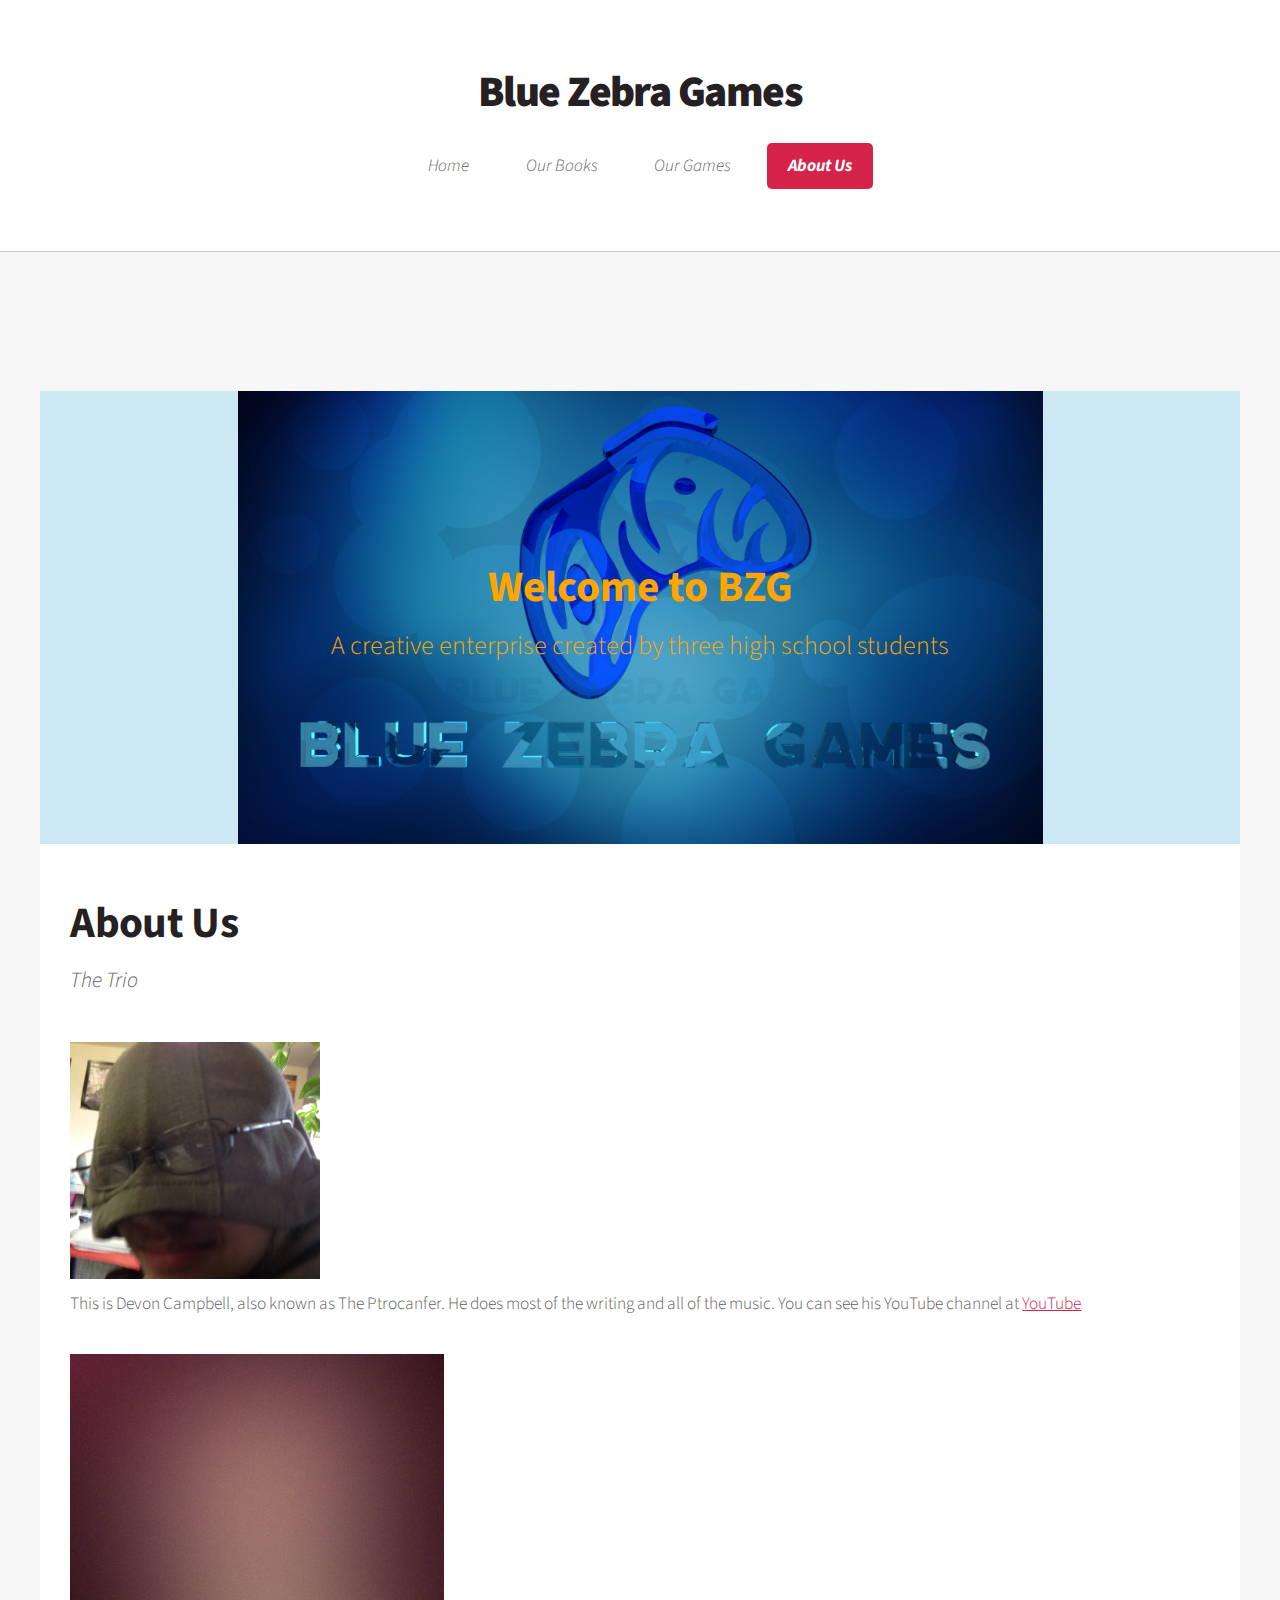
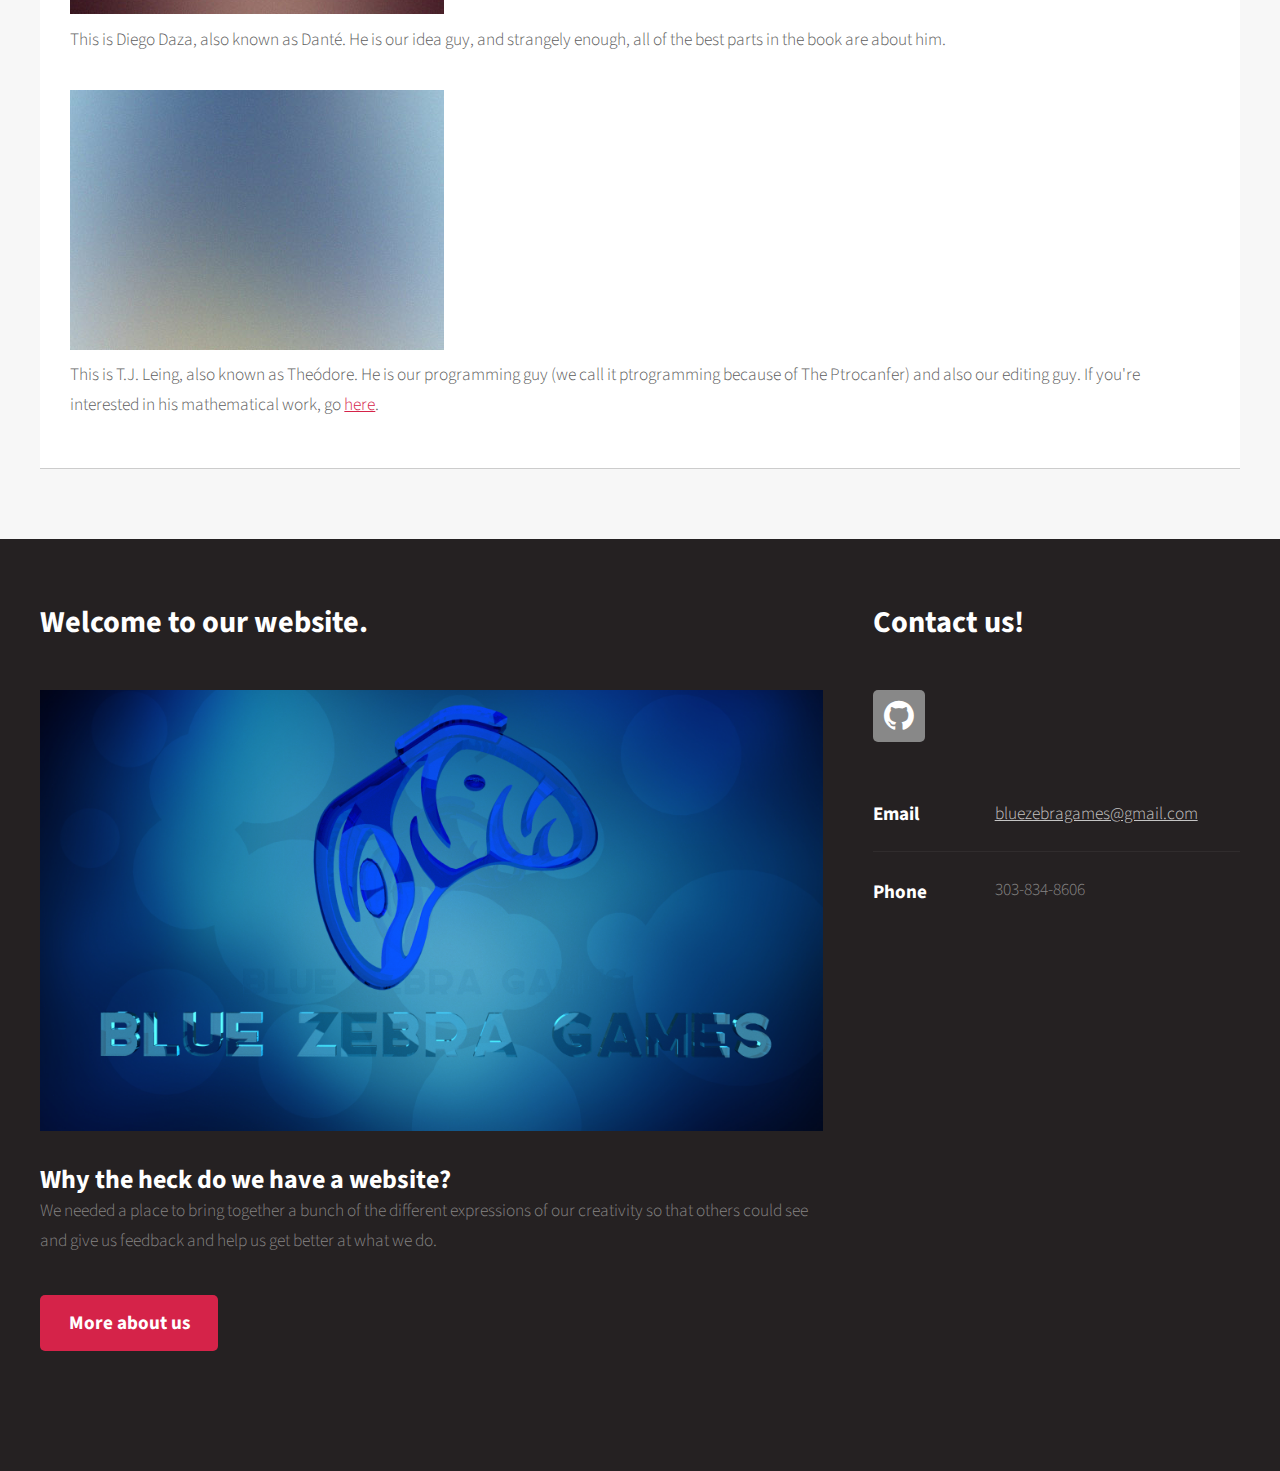
==== commit 28c584ce: "Major update!" ====
--- a/about.html
+++ b/about.html
@@ -27,7 +27,7 @@
 							<nav id="nav">
 								<ul>
 									<li><a href="index.html">Home</a></li>
-									<li class="current">
+									<li>
 										<a href="./books.html">Our Books</a>
 										<ul>
 											<li><a href="./books.html">Overview</a></li>
@@ -47,7 +47,7 @@
 										</ul>
 									</li>
 									<li><a href="games.html">Our Games</a></li>
-									<li><a href="about.html">About Us</a></li>
+									<li class="current"><a href="about.html">About Us</a></li>
 									<!--<li><a href="no-sidebar.html">No Sidebar</a></li>-->
 								</ul>
 							</nav>
@@ -58,6 +58,14 @@
 			<!-- Main -->
 				<div id="main-wrapper">
 					<div class="container">
+
+						<!-- Banner -->
+							<section id="banner">
+								<header>
+									<h2>Welcome to BZG</h2>
+									<p>A creative enterprise created by three high school students</p>
+								</header>
+							</section>
 
 						<!-- Content -->
 							<article class="box post">
@@ -75,7 +83,7 @@
 								</p>
                                 <img src="images/pic04.jpg">
                                 <p>
-                                    This is T.J. Leing, also known as Theódore.  He is our programming guy (we call it ptrogramming because of The Ptrocanfer) and also our editing guy.
+                                    This is T.J. Leing, also known as Theódore.  He is our programming guy (we call it ptrogramming because of The Ptrocanfer) and also our editing guy.  If you're interested in his mathematical work, go <a href="pdf/math.pdf">here</a>.
                                 </p>
 								
 							</article>
@@ -124,15 +132,15 @@
 							<div class="8u 12u(mobile)">
 								<section>
 									<header>
-										<h2>Why the heck do we have a website?</h2>
+										<h2>Welcome to our website.</h2>
 									</header>
 									<a href="#" class="image featured"><img src="images/pic01.jpg" alt="" /></a>
+                                    <h2>Why the heck do we have a website?</h2>
 									<p>
-										We are <strong>BZG</strong>, a game company which is not afraid to use templates if it means we can get something done better than we could otherwise.
-										Want that template?  Just go to <a href="http://html5up.net/">HTML5 UP!</a>  Anyway, we're showing off this website as an amazing display of our HTML skillz.
+										We needed a place to bring together a bunch of the different expressions of our creativity so that others could see and give us feedback and help us get better at what we do. 
 									</p>
 									<footer>
-										<a href="#" class="button">More about us</a>
+										<a href="./about.html" class="button">More about us</a>
 									</footer>
 								</section>
 							</div>
@@ -174,11 +182,11 @@
 										<h2>Contact us!</h2>
 									</header>
 									<ul class="social">
-										<li><a class="icon fa-facebook" href="#"><span class="label">Facebook</span></a></li>
-										<li><a class="icon fa-twitter" href="#"><span class="label">Twitter</span></a></li>
-										<li><a class="icon fa-github" href="#"><span class="label">GitHub</span></a></li>
-										<li><a class="icon fa-linkedin" href="#"><span class="label">LinkedIn</span></a></li>
-										<li><a class="icon fa-google-plus" href="#"><span class="label">Google+</span></a></li>
+										<!--<li><a class="icon fa-facebook" href="#"><span class="label">Facebook</span></a></li>
+										<li><a class="icon fa-twitter" href="#"><span class="label">Twitter</span></a></li>-->
+										<li><a class="icon fa-github" href="https://github.com/bluezebragames"><span class="label">GitHub</span></a></li>
+										<!--<li><a class="icon fa-linkedin" href="#"><span class="label">LinkedIn</span></a></li>
+										<li><a class="icon fa-google-plus" href="#"><span class="label">Google+</span></a></li>-->
 									</ul>
 									<ul class="contact">
 										<li>
